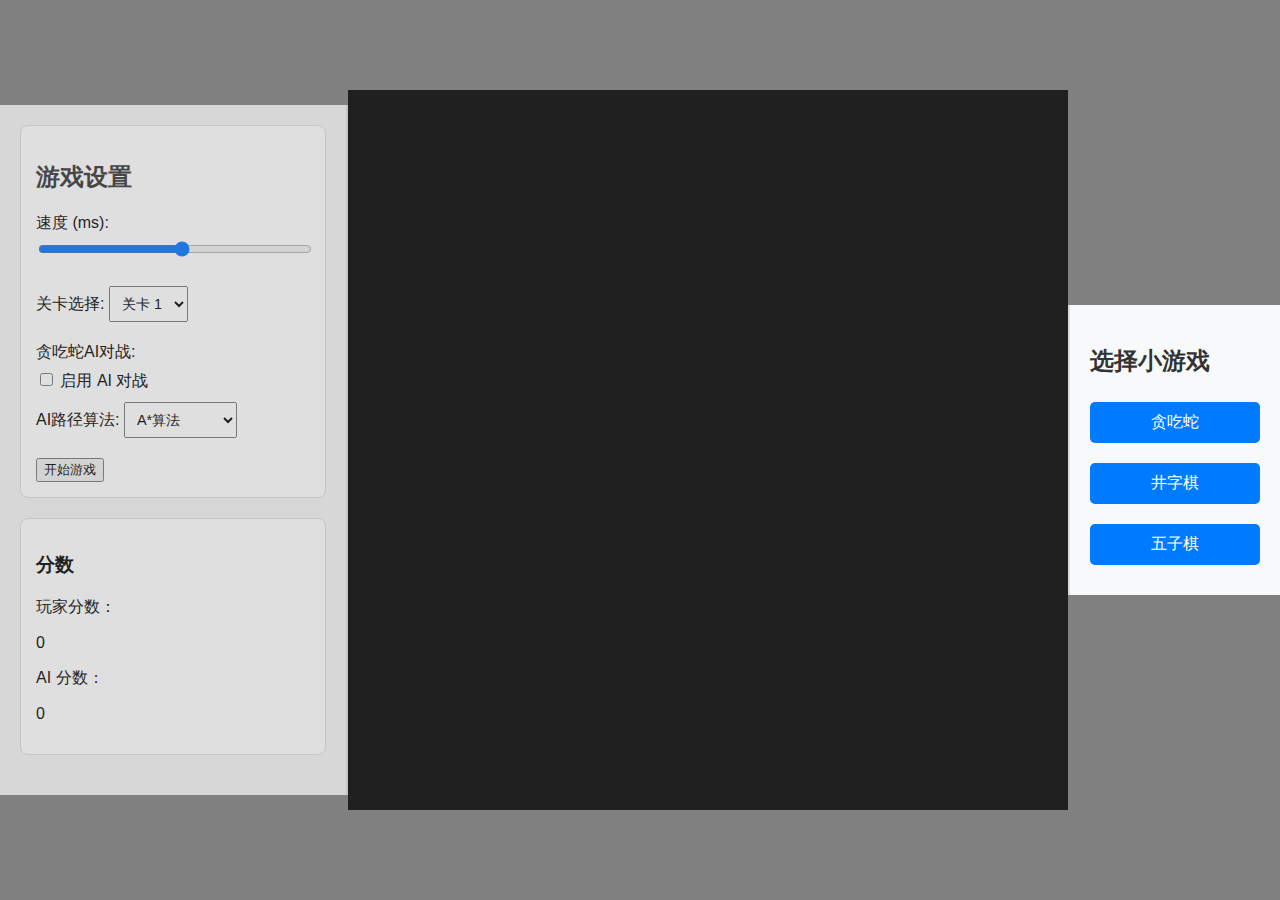
==== snackSnake/index.html @ 1a516b21 "贪吃蛇小游戏" ====
<!DOCTYPE html>
<html lang="en">
  <head>
    <link rel="stylesheet" href="Snake_ws/style.css" />
    <meta charset="UTF-8" />
    <meta name="viewport" content="width=device-width, initial-scale=1.0" />
    <meta http-equiv="X-UA-Compatible" content="ie=edge" />
    <title>Snake</title>
    <script src="Snake_ws/game.js" defer></script>
    <script src="Snake_ws/snake.js" defer></script>
    <script src="Snake_ws/inputs.js" defer></script>
    <script src="Snake_ws/food.js" defer></script>
    <script src="Snake_ws/grid.js" defer></script>
    <script src="Snake_ws/sidebar.js" defer></script>
    <script src="Snake_ws/levels.js" defer></script>
    <script src="Snake_ws/aisnake.js" defer></script>
    <script src="Snake_ws/aidirection.js" defer></script>
  </head>

  <body>
    <div class="sidebar">
      <!-- 游戏设置部分 -->
      <div class="settings-section">
      <h2>游戏设置</h2>
        
      <!-- 游戏速度控制 -->
      <div class="parameter">
          <label for="speed">速度 (ms):</label>
          <input type="range" id="speed" name="speed" min="1" max="20"/>
      </div>

      <!-- 贪吃蛇大小控制 -->
      <div class="parameter">
        <label for="levelSelect">关卡选择:
          <select id="levelSelect" onchange="selectLevel()">
            <option value="1">关卡 1</option>
            <option value="2">关卡 2</option>
            <option value="3">关卡 3</option>
        </select>
      </label>
      </div>

      <!-- 贪吃蛇AI选择 -->
      <div class="parameter">
        <label for="snake-AI">贪吃蛇AI对战:</label>
        <label>
          <input type="checkbox" id="aiToggle" onchange="toggleAI()"> 启用 AI 对战
      </label>
      <label>
        AI路径算法:
        <select id="aiDifficulty" onchange="setAIDifficulty()">
            <option value="1">A*算法</option>
            <option value="2">贪婪算法</option>
            <option value="3">BFS & DFS</option>
        </select>
      </label>
      </div>

      <!-- 开始游戏按钮 -->
      <button class="start-button" onclick="startGame()">开始游戏</button>
      </div>

    <!-- 分数显示部分 -->
      <div class="score-section">
        <h3>分数</h3>
        <p>玩家分数：<p id="playerScore">0</p></p>
        <p>AI 分数：<p id="aiScore">0</p></p>
      </div>
    </div>

     <!-- 中间游戏区域 -->
    <div class="game-container">
      <div id="game-board"></div>
    </div>

    <!-- 右侧展示栏 -->
    <div class="game-gallery">
      <h2>选择小游戏</h2>
      <div class="game-options">
          <button onclick="startSnakeGame()">贪吃蛇</button>
          <button onclick="startTicTacToe()">井字棋</button>
          <button onclick="startMemoryGame()">五子棋</button>
          <!-- 添加更多按钮 -->
      </div>
  </div>
  </body>
</html>
---- snackSnake/Snake_ws/style.css ----
body {
  background-image: url("Sunset.jpg");

   /* Centering on image`s center*/
   background-position-y: center;
   background-position-x: center;
   background-repeat: no-repeat;
   background-size: cover;

  height: 100vh;
  width: 100vw;
  display: flex;
  background-color: gray;
  font-family: Arial, sans-serif;
  justify-content: center;
  align-items: center;
  margin: 0;
}

/* 左侧任务栏样式 */
.sidebar {
  width: 30%; /* 左侧栏宽度 */
  background-color: #f4f4f4;
  opacity: 75%;
  padding: 20px;
  display: flex;
  flex-direction: column;
  justify-content: space-between;
  border-right: 2px solid #ddd;
}

.sidebar h2 {
  margin-bottom: 20px;
  font-size: 24px;
  color: #333;
}

.sidebar .parameter {
  margin-bottom: 20px;
}

.sidebar .parameter label {
  display: block;
  margin-bottom: 5px;
}

/* 速度控制和大小控制 */
.sidebar .parameter input[type="range"],
.sidebar .parameter input[type="number"] {
  width: 100%;
}

/* AI难度选择栏样式 */
.sidebar select, 
.sidebar input[type="checkbox"] {
    margin-top: 5px;
    padding: 8px;
    font-size: 0.9em;
}

.sidebar .score-section, 
.sidebar .settings-section {
    margin-bottom: 20px;
    padding: 15px;
    background-color: #fff;
    border-radius: 8px;
    border: 1px solid #ddd;
}

/* 中侧游戏界面 */
.game-container {
  flex: 1; /* 填满剩余空间 */
  display: flex;
}

#game-board {
  background-color: black;
  opacity: 75%;
  width: 80vmin;
  height: 80vmin;
  display: grid;
  grid-template-rows: repeat(40, 1fr);
  grid-template-columns: repeat(40, 1fr);
}

.snake {
  background-color: lime;
  border: 0.25vmin solid black;
}

.aisnake {
  background-color: purple;
  border: 0.25vmin solid black;
}

.food {
  background-color: rgb(10, 6, 241);
  border: 0.25vmin solid gray;
}

.wall {
  background-color: brown;
  border: 0.25vmin solid gray;
}

 /* 右侧展示栏 */
.game-gallery {
  padding: 20px;
  background-color: #f8f9fa;
  border-left: 2px solid #ddd;
  font-family: Arial, sans-serif;
}

.game-gallery h2 {
  font-size: 1.5em;
  color: #333;
  margin-bottom: 15px;
}

.game-options button {
  width: 100%;
  padding: 10px;
  margin: 10px 0;
  background-color: #007bff;
  color: white;
  border: none;
  border-radius: 5px;
  font-size: 1em;
  cursor: pointer;
}

.game-options button:hover {
  background-color: #0056b3;
}
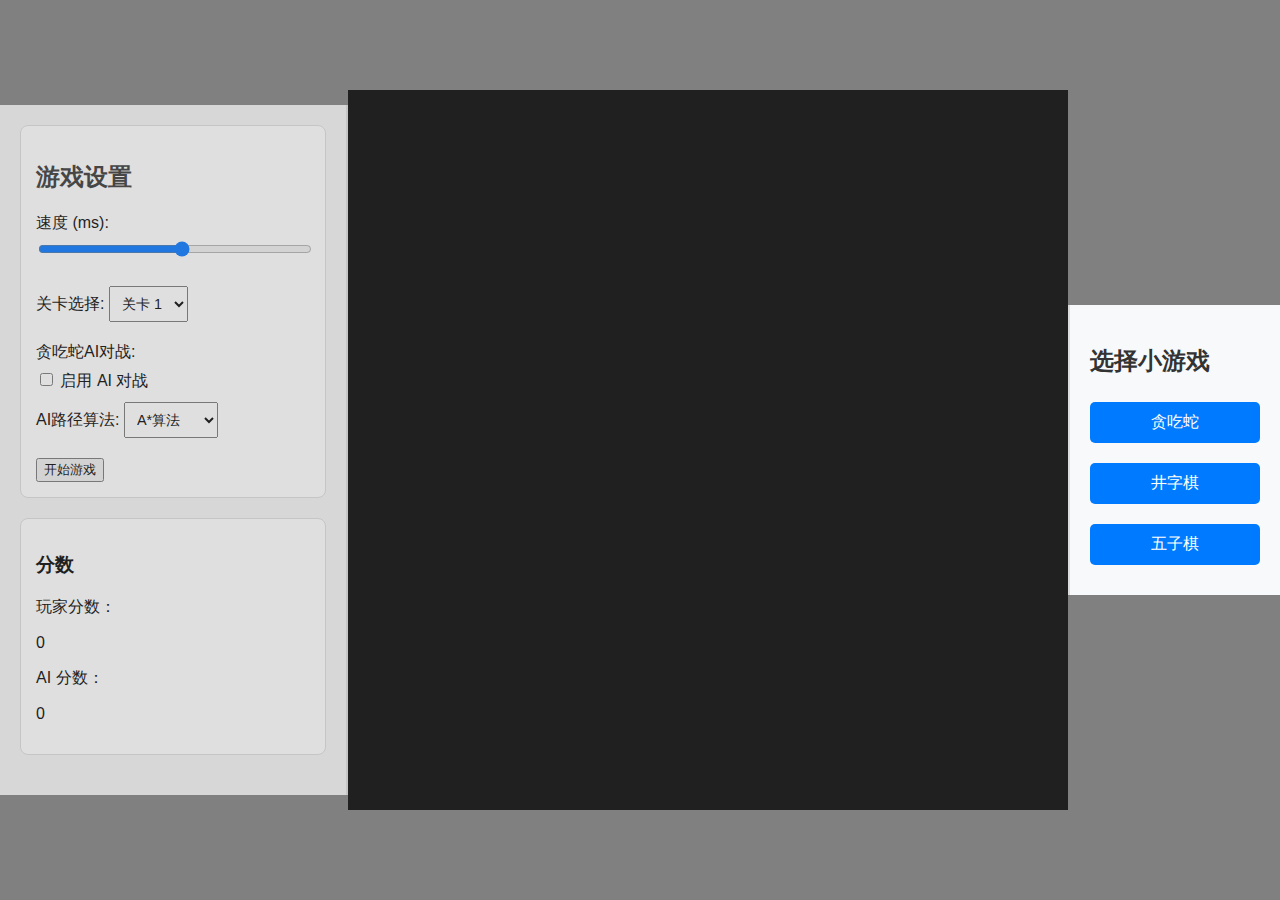
==== commit cc6239fa: "modified:   snackSnake/Snake_ws/aidifficulty.js 	modified:   snackSnake/Snake_ws/aidirection.js 	new" ====
--- a/snackSnake/index.html
+++ b/snackSnake/index.html
@@ -14,7 +14,9 @@
     <script src="Snake_ws/sidebar.js" defer></script>
     <script src="Snake_ws/levels.js" defer></script>
     <script src="Snake_ws/aisnake.js" defer></script>
+    <script src="Snake_ws/aidifficulty.js" defer></script>
     <script src="Snake_ws/aidirection.js" defer></script>
+    <script src="Snake_ws/aidirection_t.js"defer></script>
   </head>
 
   <body>
@@ -51,7 +53,8 @@
         <select id="aiDifficulty" onchange="setAIDifficulty()">
             <option value="1">A*算法</option>
             <option value="2">贪婪算法</option>
-            <option value="3">BFS & DFS</option>
+            <option value="3">BFS </option>
+            <option value="4">DFS </option>
         </select>
       </label>
       </div>
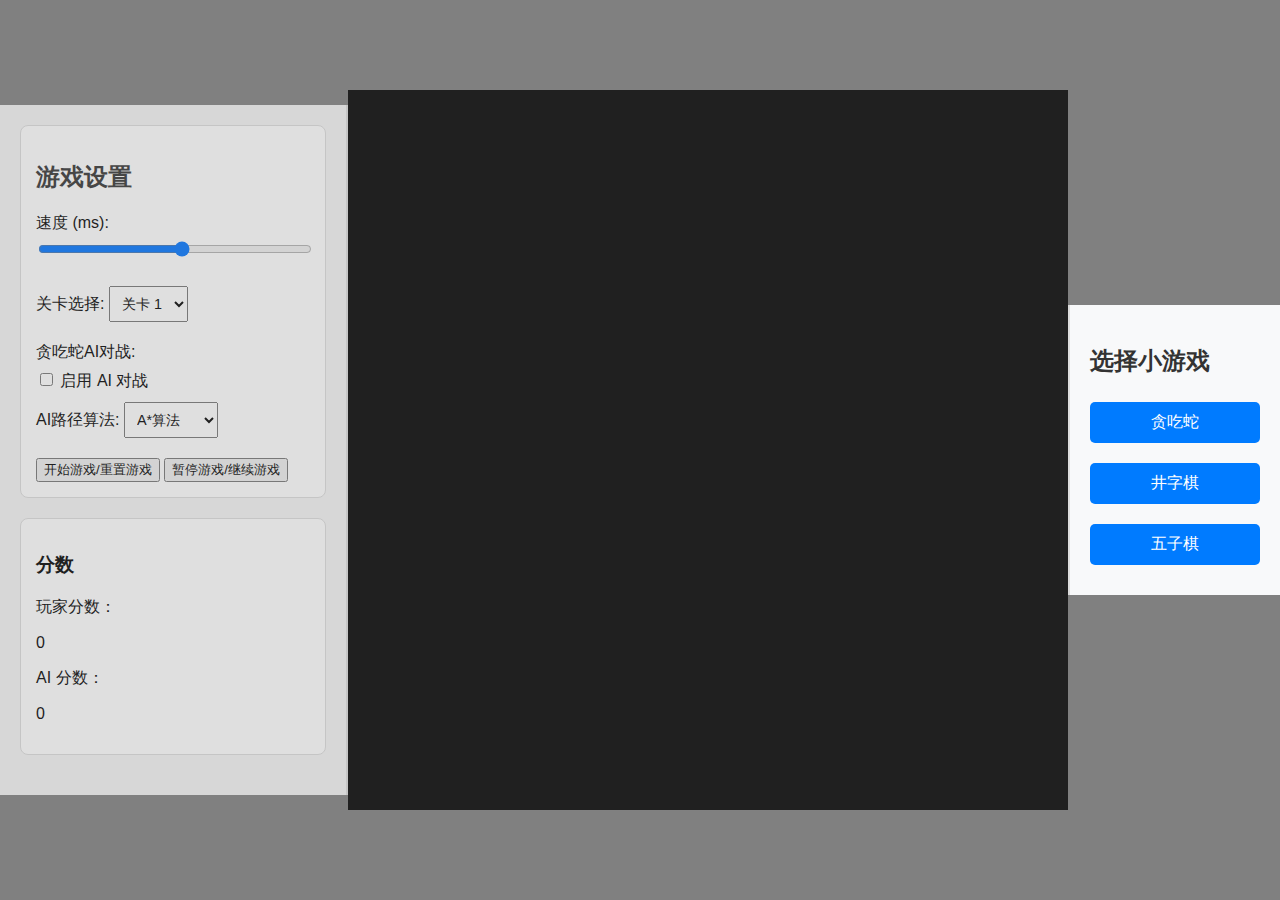
==== commit a1168fb6: "modified:   snackSnake/Snake_ws/aidifficulty.js 	modified:   snackSnake/Snake_ws/aidirection.js 	mod" ====
--- a/snackSnake/index.html
+++ b/snackSnake/index.html
@@ -27,6 +27,7 @@
         
       <!-- 游戏速度控制 -->
       <div class="parameter">
+          <!-- 标签和input绑定 -->
           <label for="speed">速度 (ms):</label>
           <input type="range" id="speed" name="speed" min="1" max="20"/>
       </div>
@@ -59,9 +60,12 @@
       </label>
       </div>
 
-      <!-- 开始游戏按钮 -->
-      <button class="start-button" onclick="startGame()">开始游戏</button>
+      <!-- 开始/重置游戏按钮 -->
+      <button class="start-button" onclick="startGame()">开始游戏/重置游戏</button>
+      <!-- 暂停/继续游戏按钮 -->
+       <button class="pause-button" onclick="pauseorContinueGame()">暂停游戏/继续游戏</button>
       </div>
+      
 
     <!-- 分数显示部分 -->
       <div class="score-section">
